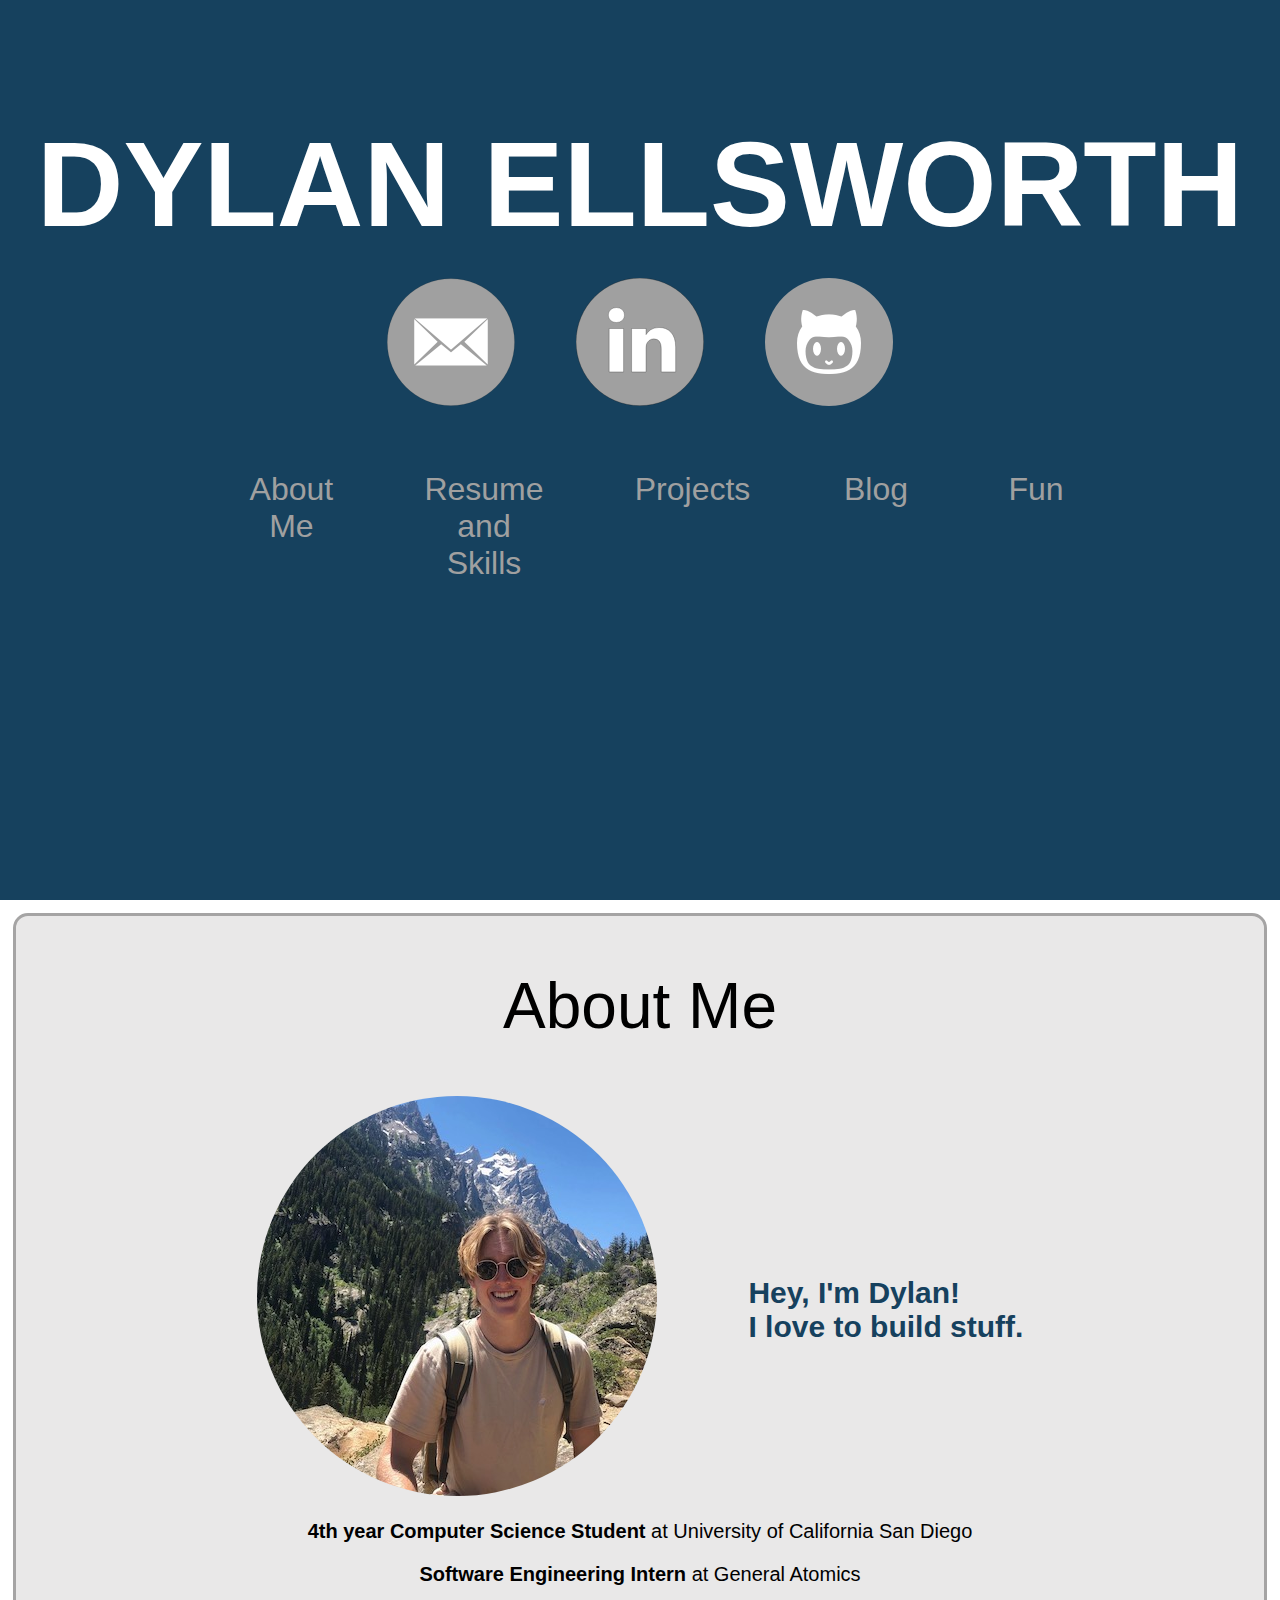
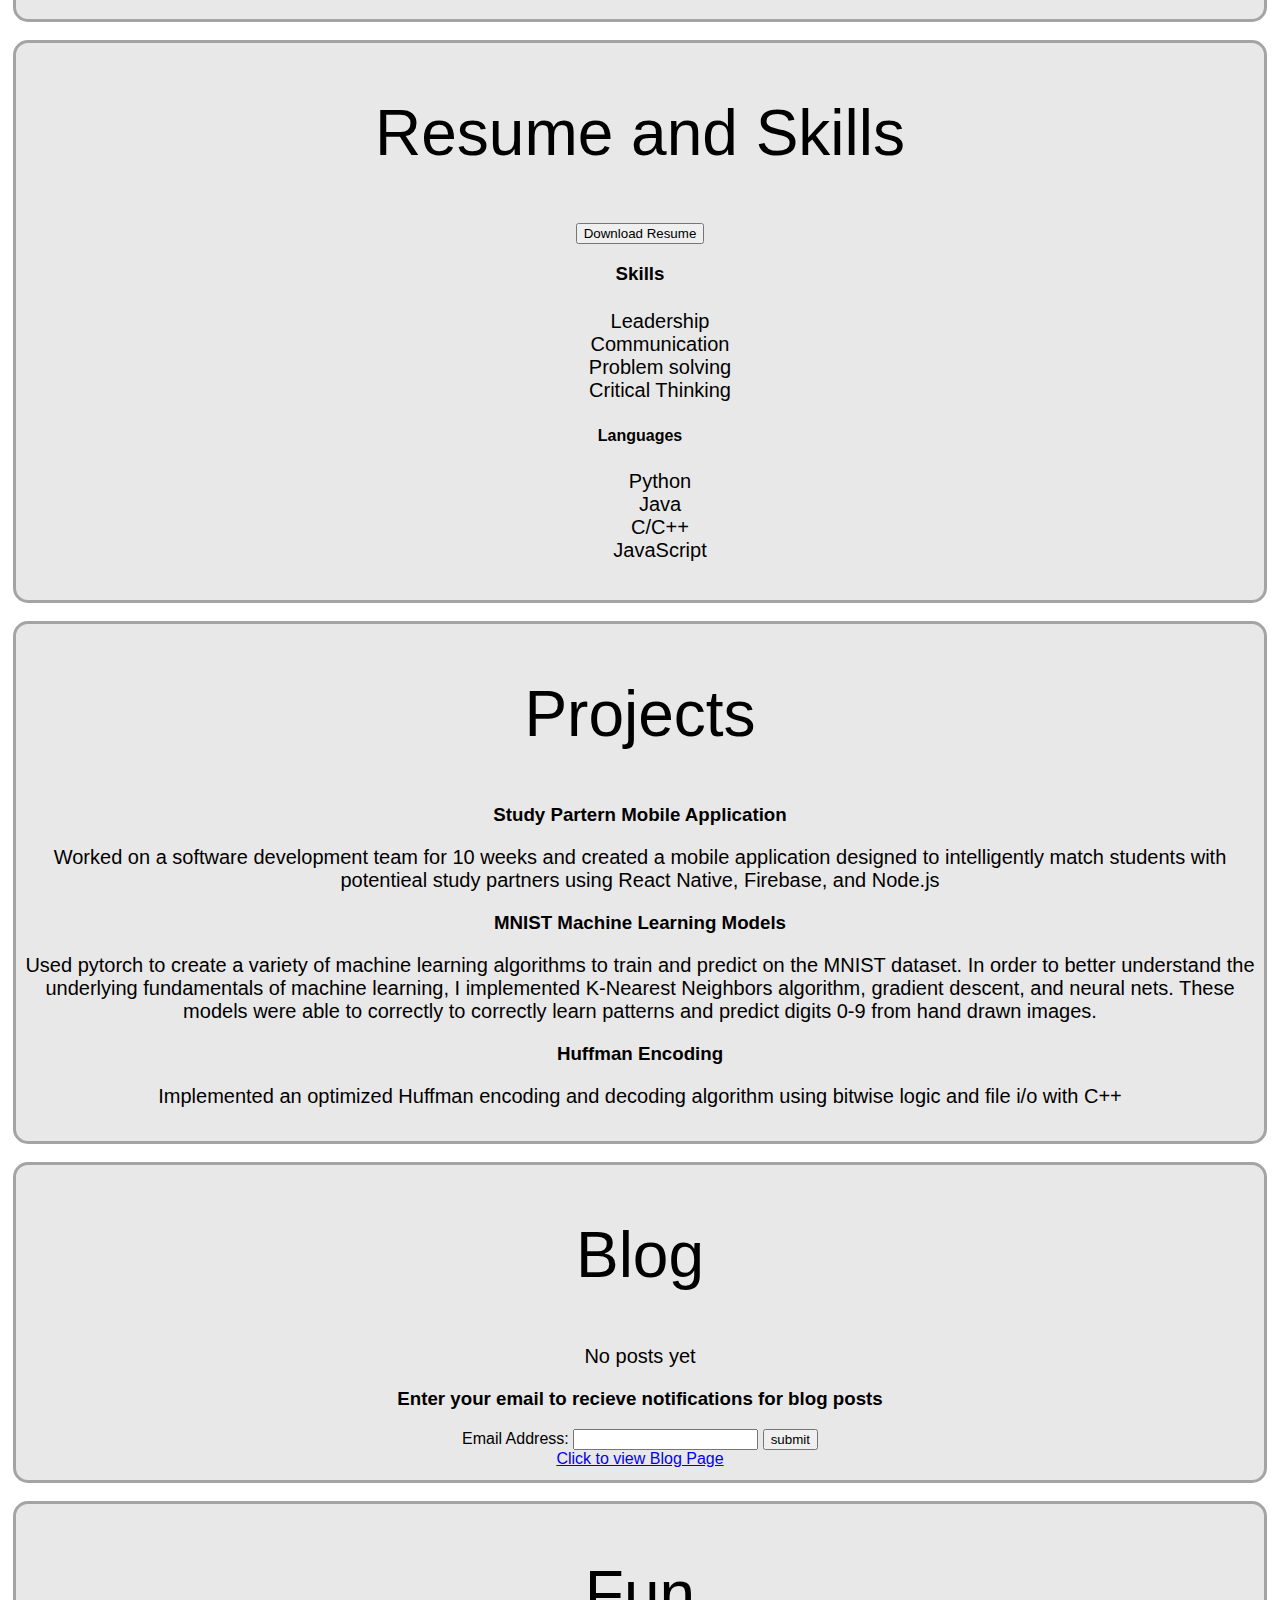
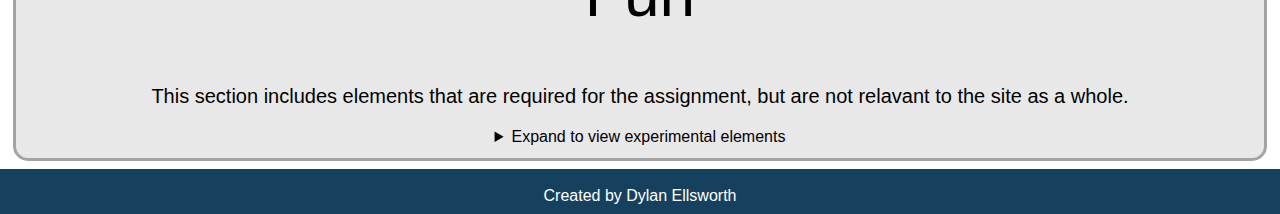
==== public/index.html @ eb7c771f "Add files via upload" ====
<!DOCTYPE html>
<html lang="en">

<head>
	<meta charset="utf-8" />
	<meta name="description" content="Dylan Ellsworth's personal portfolio website" />
	<meta name="keywords" content="HTML, CSS, JavaScript" />
	<meta name="author" content="Dylan Ellsworth" />
	<meta name="viewport" content="width=device-width, initial-scale=1.0" />
	<title>Dylan Ellsworth - CSE 134B</title>
	<link href="images/favicon.ico" rel="icon" />
	<link href="styles/main.css" rel="stylesheet" />
	<style>
		canvas {border:1px solid #000000;}
	</style>
	<!-- Global site tag (gtag.js) - Google Analytics -->
	<script async src="https://www.googletagmanager.com/gtag/js?id=G-6L3LLJ7QGW"></script>
	<script>
  		window.dataLayer = window.dataLayer || [];
  		function gtag(){dataLayer.push(arguments);}
  		gtag('js', new Date());

  		gtag('config', 'G-6L3LLJ7QGW');
	</script>
</head>

<body>
	<header>
		<div id="intro">
			<h1>DYLAN ELLSWORTH</h1>
			<div id="socialLinks">
				<a href="mailto:djellswo@ucsd.edu">
					<img id="emailIcon" alt="email" src="images/email_icon_dark.png">
				</a>
				<a href="https://www.linkedin.com/in/dylan-ellsworth-5047b3178/">
					<img id="linkedinIcon" alt="linkedin profile" src="images/linkedin_icon_dark.png">
				</a>
				<a href="https://github.com/dylanellsworth/">
					<img id="githubIcon" alt="github profile" src="images/github_icon_dark.png">
				</a>
			</div>
			<nav>
				<ul>
					<li><a href="#aboutMe">About Me</a></li>
					<li><a href="#resume">Resume and Skills</a></li>
					<li><a href="#projects">Projects</a></li>
					<li><a href="#blog">Blog</a></li>
					<li><a href="#fun">Fun</a></li>
				</ul>
			</nav>
		</div>
	</header>

	<main>
		<section id="aboutMe">
			<div class="container">
				<h2>About Me</h2>
				<img src="images/DylanTetons.JPG" alt="Picture of Dylan" style="border-radius: 50%; display: inline-block; margin-left: 5;" draggable="false"/>
				<div id="aboutContents" style="height: 80%; margin-top: 150px; vertical-align: top; display: inline-block; text-align: left; margin-left: 7%;">
					<p style="font-size: 30px; font-weight: bold; color: rgb(22, 65, 94);">Hey, I'm Dylan!<br>
					I love to build stuff.</p>
				</div>
				<p><b>4th year Computer Science Student</b> at University of California San Diego</p>
				<p><b>Software Engineering Intern</b> at General Atomics</p>
			</div>
		</section>
		<hr/>
		<section id="resume">
			<div class="container">
				<h2>Resume and Skills</h2>
				<button>Download Resume</button>
				<h3>Skills</h3>
				<ol>
					<li>Leadership</li>
					<li>Communication</li>
					<li>Problem solving</li>
					<li>Critical Thinking</li>
				</ol>
				<h4>Languages</h4>
				<ol>
					<li>Python</li>
					<li>Java</li>
					<li>C/C++</li>
					<li>JavaScript</li>
				</ol>
			</div>
		</section>
		<hr/>
		<section id="projects">
			<div class="container">
				<h2>Projects</h2>
				<div class="project">
					<h3>Study Partern Mobile Application</h3>
					<p>
						Worked on a software development team for 10 weeks and created a mobile application
						designed to intelligently match students with potentieal study partners using React 
						Native, Firebase, and Node.js
					</p>
				</div>
				<div class="project">
					<h3>MNIST Machine Learning Models</h3>
					<p>
						Used pytorch to create a variety of machine learning algorithms to train and predict 
						on the MNIST dataset. In order to better understand the underlying fundamentals 
						of machine learning, I implemented K-Nearest Neighbors algorithm, gradient descent, 
						and neural nets. These models were able to correctly to correctly learn patterns and 
						predict digits 0-9 from hand drawn images. 
					</p>
				</div>
				<div class="project">
					<h3>Huffman Encoding</h3>
					<p>
						Implemented an optimized Huffman encoding and decoding algorithm using bitwise logic
						and file i/o with C++
					</p>
				</div>
			</div>
		</section>
		<hr/>
		<section id="blog">
			<div class="container">
				<h2>Blog</h2>
				<p>No posts yet</p>
				<h3>Enter your email to recieve notifications for blog posts</h3>
				<form>
					<label for="emailInput">Email Address:</label>
					<input type="text" id="emailInput" name="emailInput">
					<input type="submit" value="submit">					
				</form>
				<a href="./styledcrud.html">Click to view Blog Page</a>
			</div>
		</section>
		<hr/>
		<section id="fun">
			<div class="container">
				<h2>Fun</h2>
				<p>
					This section includes elements that are required for the assignment, but are not relavant to the 
					site as a whole.
				</p>
				<details>
					<summary>Expand to view experimental elements</summary>
					<h3>Mason Ho in Tahiti</h3>
					<iframe height="480" width="500" src="https://youtube.com/embed/_WeT9XYy8HU"></iframe>
					<h3>Sunset on Catalina Island</h3>
					<video controls height="393" width="700" style="width: 50%;">
						<source src="videos/Catalina.mp4" type="video/mp4" />
						<div class="error">Your browser does not support the video tag.</div>
					</video>
					<h3>Picture of Needles Highway</h3>
					<picture>
						<img src="images/needles.jpg" alt="Picture of Needles rock formations in South Dakota">
					</picture>
					<h3>Sample Audio Clip</h3>
					<audio controls>
						<source src="sounds/sample.mp3" type="audio/mp3">
					</audio>
					<h3>Input Field Test</h3>
   		     		<canvas id="testCanvas" width="200" height="100">
       			  		 Your browser does not support the HTML canvas tag.</canvas>
          			<script>
          				var c = document.getElementById("testCanvas");
          				var ctx = c.getContext("2d");
         				ctx.moveTo(0,0);
         				ctx.lineTo(200,100);
         				ctx.moveTo(200,0);
        				ctx.lineTo(0,100);
          				ctx.moveTo(100,0);
          				ctx.lineTo(100,100);
          				ctx.stroke();
          			</script>
					<table>
						<caption>Different inline tags</caption>
						<colgroup>
							<col span="1" class="word">
							<col span="3" class="styletag">
						</colgroup>
						<tr>
							<th>Word</th>
							<th>Emphasis</th>
							<th>Italics</th>
							<th>Strong</th>
						</tr>
						<tr>
							<td>test</td>
							<td><em>test</em></td>
							<td><i>test</i></td>
							<td><strong>test</strong></td>
						</tr>
					</table>
					<p>This was created using the html <code>table</code> tag</p>
					<svg width="200" height="200">
						<circle cx="100" cy="100" r="90" stroke="black" stroke-width="5" fill="purple" />
					</svg>
					<pre>Wow!       look at this whitespace</pre>
					<label for="food-select">Choose your favorite food:</label>
					<select id="food-select">
						<optgroup label="Meats">
							<option>Steak</option>
							<option>Chicken</option>
							<option>Fish</option>
						</optgroup>
						<optgroup label="Soups">
							<option>Clam Chowder</option>
							<option>Tomato</option>
							<option>Miso</option>
						</optgroup>
					</select>
					<form>
						<fieldset>
							<legend>Select your prefered mode of transportation</legend>
							<input type="radio" id="walk" name="transportation">
							<label for="walk">walk</label>
							<input type="radio" id="bike" name="transportation">
							<label for="bike">bike</label>
							<input type="radio" id="bus" name="transportation">
							<label for="bus">bus</label>
							<input type="radio" id="car" name="transportation">
							<label for="car">car</label>
						</fieldset>
					</form>
					<p>
						Here is a sample of text inside a paragraph tag. 
					</p>
					<aside>
						This is an aside to the paragraph.
					</aside>
					<label for="beach">Select a Beach in San Diego:</label>
					<input list="beaches" id="beach" name="beach"/>
					<datalist id="beaches">
						<option value="Mission Beach"></option>
						<option value="Pacific Beach"></option>
						<option value="La Jolla Shores"></option>
						<option value="Torrey Pines"></option>
						<option value="Del Mar"></option>
					</datalist>
					<br/>
					<textarea id="story" name="story" rows="5" cols="60">Tell me a story.</textarea>
					<br/>
					<details>
						<summary>Expand for more information</summary>
						More information.
					</details>
					<template>
						<h4>A new template heading</h4>
						<p>This is a template paragraph</p>
					</template>
					<figure>
						<img src="images/rainforest.jpeg" alt="Rainforest on Oahu">
						<figcaption>A photo of the forest on the island of Oahu</figcaption>
					</figure>
				</details>
			</div>
		</section>
	</main>

	<footer>
		<hr/>
		<p>Created by Dylan Ellsworth</p>
	</footer>
</body>

</html>
---- public/styles/main.css ----
:root {
    --header-color: rgb(22, 65, 94);
    --footer-color: white;
}
html {
    justify-content: center;
    text-align: center;
    font-family: Arial, Arial, Helvetica, sans-serif;
}

header {
    background-size: 100%;
    background-color: var(--header-color);
    vertical-align: middle;
    justify-content: center;
    text-align: center;
    height: 100vh;
    width: 100vw;
    margin:0;
    margin-bottom: 1%;
}
body {
    background: url(/public/images/tile-background.jpeg);
    /* cite: https://imgur.com/gallery/LMVuA */
    background-repeat: repeat-x;
    background-size: cover;
    height: 100%;
    width: 100%;
    background-attachment: fixed;
    background-position: center;
    margin: 0;
  }
footer {
    background-color: rgb(22, 65, 94);
    height: 5vh;
}
footer p{
    color: var(--footer-color);
}
#intro {
    height: 50%;
    width: 95%;
    margin-top: 9%;
    display: inline-block;
    vertical-align: middle;
}
h1 {
    color: white;
    font-size: 120px;
    margin: 0;
    animation-duration: 2s;
    animation-name: slidein;
}
#socialLinks {
    display: flex;
    column-gap: 5%;
    justify-content: center;
    padding-top: 2%;
}
#emailIcon:hover {
    content: url(../images/email_icon_light.png);
}
#linkedinIcon:hover {
    content: url(../images/linkedin_icon_light.png);
}
#githubIcon:hover {
    content: url(../images/github_icon_light.png);
}
@keyframes slidein {
    from {
      margin-top: 100%;
      width: 150%;
    }
  
    to {
      margin-right: 100%;
      width: 100%;
    }
}
nav{
    display: flex;
    justify-content: center;
    list-style-type: none;
    width: 100%;
    overflow: hidden;
    position: relative;
}
nav ul {
    list-style-type: none;
    overflow: hidden;
    display: flex;
    width: 75%;
}
nav ul li {
    text-decoration: none;
    width: 250%;
    padding: 5%;
}
nav ul li a{

    color: rgb(160, 160, 160);
    text-align: center;
    text-decoration: none;
    display: inline-block;
    font-size: 32px;
}
nav ul li a:hover {
    color: white;
}
h2 {
    font-size: 400%;
}
hr {
    opacity: 0%;
}
.container {
    background-color: rgb(233, 232, 232);
    border: solid;
    border-color: rgb(165, 164, 164);
    border-radius: 15px;
    margin-left: 1%;
    margin-right: 1%;
    padding-bottom: 1%;
}
.container h2 {
    text-align: center;
    font-weight:900;
    font-weight:initial;
}
.container p {
    font-size: 20px;
}
.container ol {
    list-style-type: none;
    font-size: 25px;
}
.container ol li {
    list-style-type: none;
    font-size: 20px;
}
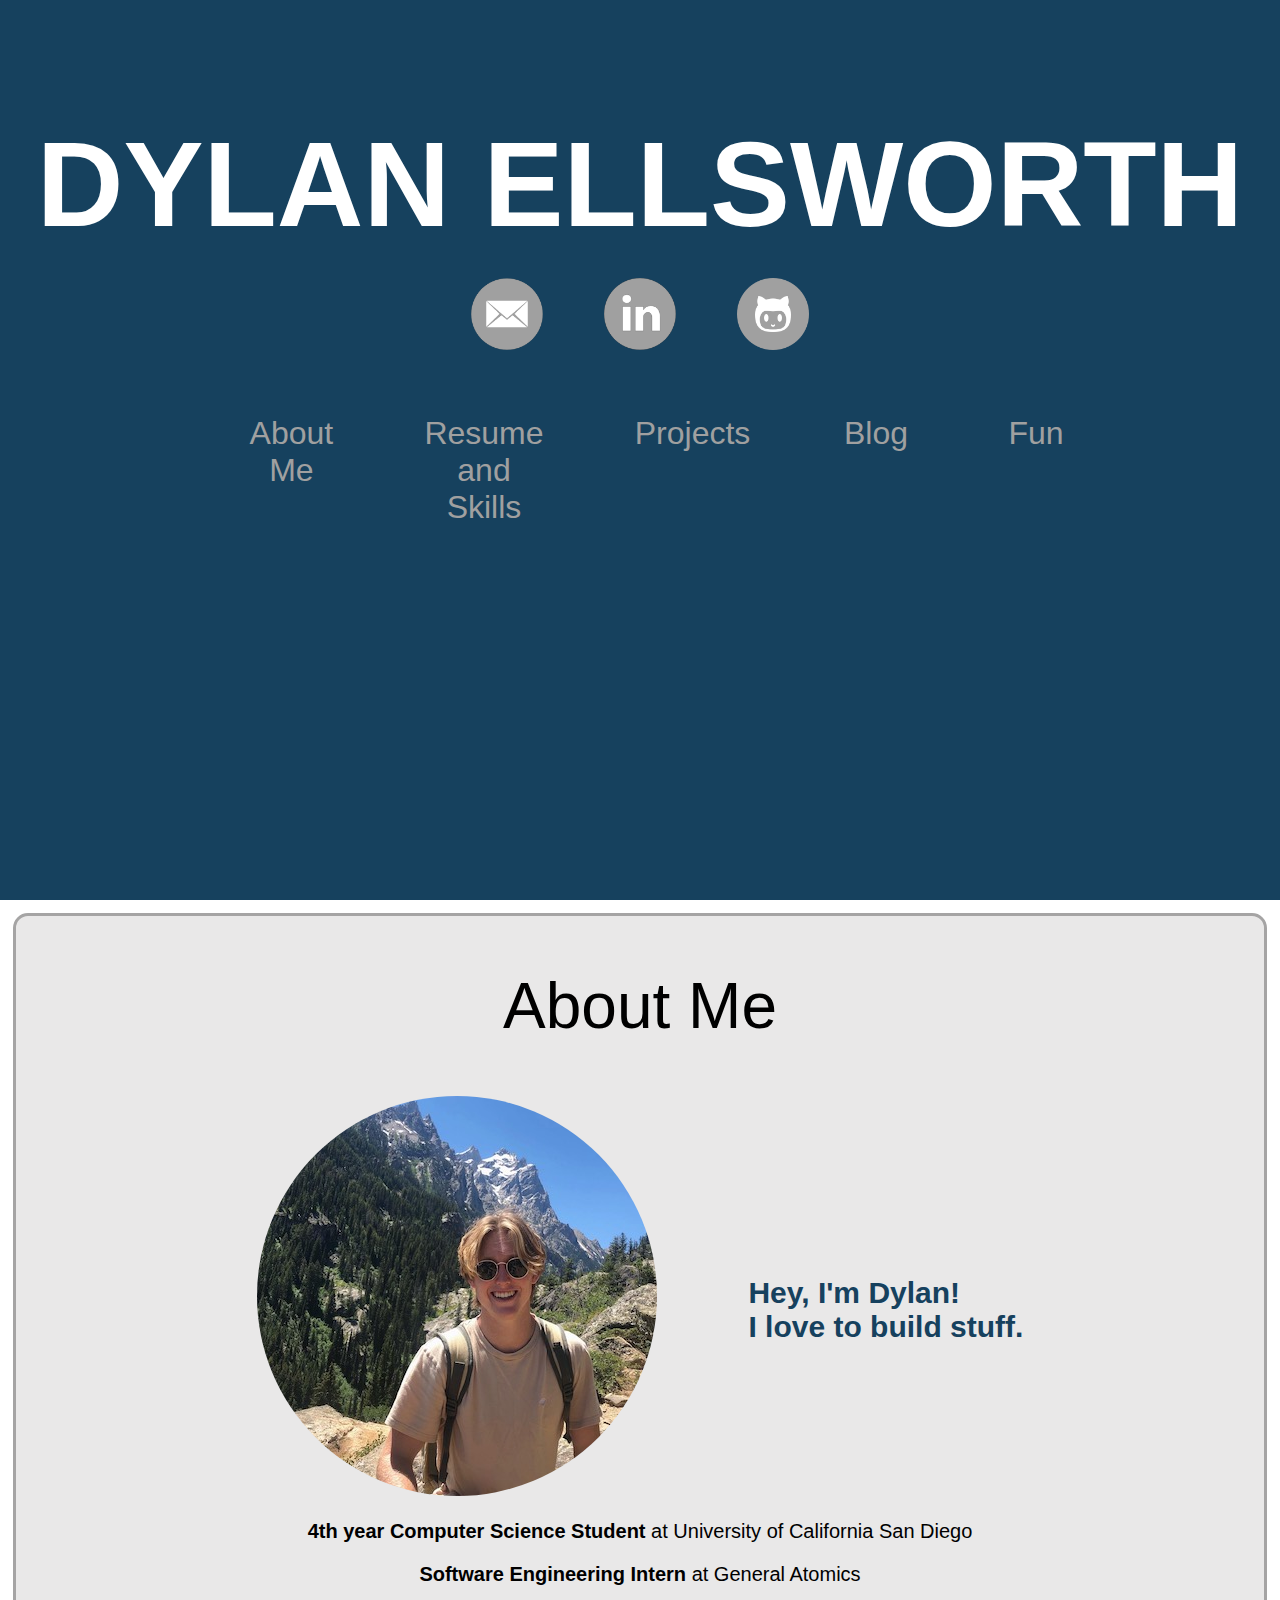
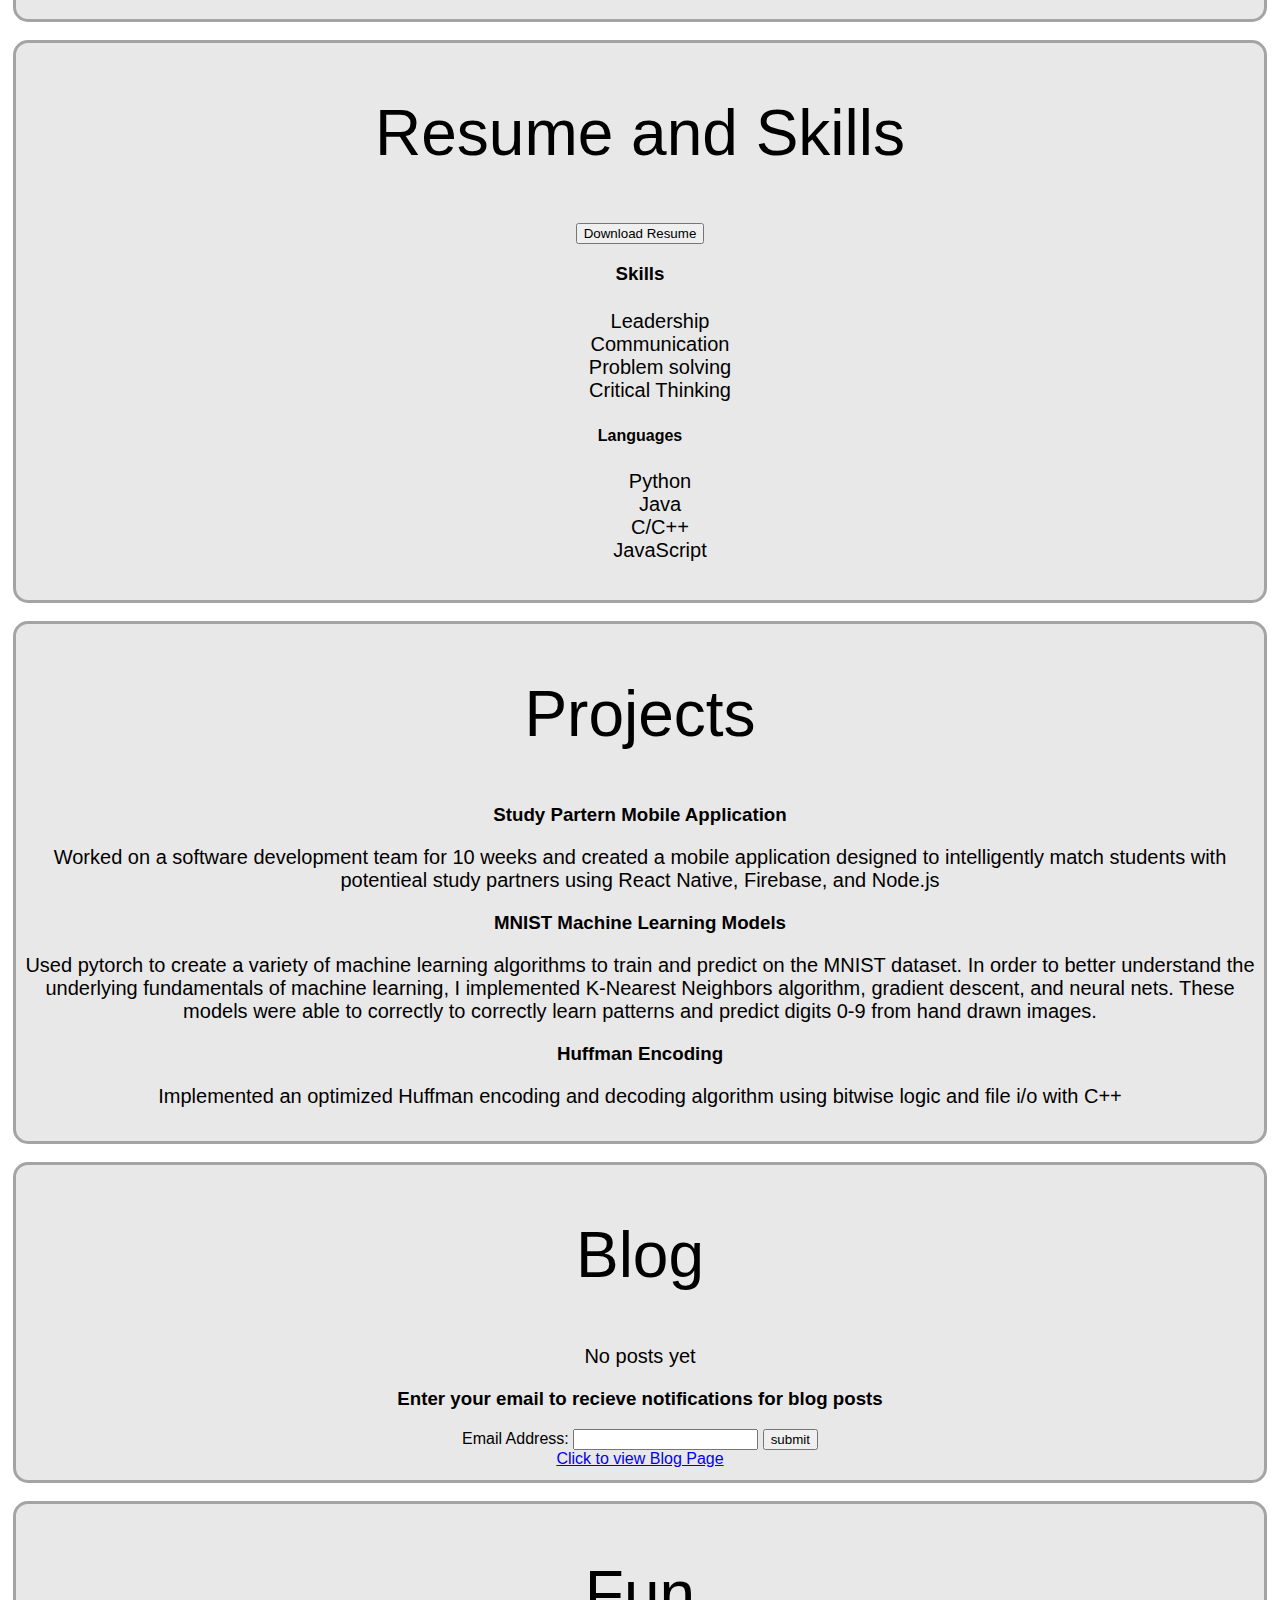
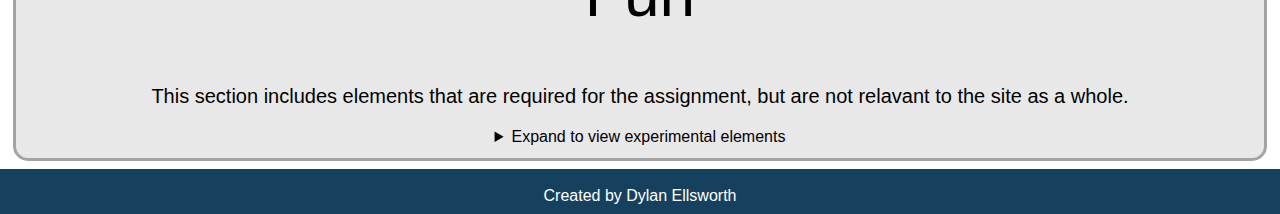
==== commit c836e828: "added changes to social icon dimensions" ====
--- a/public/index.html
+++ b/public/index.html
@@ -14,13 +14,13 @@
 		canvas {border:1px solid #000000;}
 	</style>
 	<!-- Global site tag (gtag.js) - Google Analytics -->
-	<script async src="https://www.googletagmanager.com/gtag/js?id=G-6L3LLJ7QGW"></script>
+	<script async src="https://www.googletagmanager.com/gtag/js?id=G-KLKGNZEP34"></script>
 	<script>
   		window.dataLayer = window.dataLayer || [];
   		function gtag(){dataLayer.push(arguments);}
   		gtag('js', new Date());
 
-  		gtag('config', 'G-6L3LLJ7QGW');
+  		gtag('config', 'G-KLKGNZEP34');
 	</script>
 </head>
 
@@ -30,13 +30,13 @@
 			<h1>DYLAN ELLSWORTH</h1>
 			<div id="socialLinks">
 				<a href="mailto:djellswo@ucsd.edu">
-					<img id="emailIcon" alt="email" src="images/email_icon_dark.png">
+					<img id="emailIcon" class="socialIcon" alt="email" src="images/email_icon_dark.png">
 				</a>
 				<a href="https://www.linkedin.com/in/dylan-ellsworth-5047b3178/">
-					<img id="linkedinIcon" alt="linkedin profile" src="images/linkedin_icon_dark.png">
+					<img id="linkedinIcon" class="socialIcon" alt="linkedin profile" src="images/linkedin_icon_dark.png">
 				</a>
 				<a href="https://github.com/dylanellsworth/">
-					<img id="githubIcon" alt="github profile" src="images/github_icon_dark.png">
+					<img id="githubIcon" class="socialIcon" alt="github profile" src="images/github_icon_dark.png">
 				</a>
 			</div>
 			<nav>
@@ -141,7 +141,7 @@
 				<details>
 					<summary>Expand to view experimental elements</summary>
 					<h3>Mason Ho in Tahiti</h3>
-					<iframe height="480" width="500" src="https://youtube.com/embed/_WeT9XYy8HU"></iframe>
+					<iframe title="Mason Ho in Tahiti" height="480" width="500" src="https://youtube.com/embed/_WeT9XYy8HU"></iframe>
 					<h3>Sunset on Catalina Island</h3>
 					<video controls height="393" width="700" style="width: 50%;">
 						<source src="videos/Catalina.mp4" type="video/mp4" />
@@ -235,7 +235,7 @@
 						<option value="Del Mar"></option>
 					</datalist>
 					<br/>
-					<textarea id="story" name="story" rows="5" cols="60">Tell me a story.</textarea>
+					<textarea label="storyInput" id="story" name="story" rows="5" cols="60">Tell me a story.</textarea>
 					<br/>
 					<details>
 						<summary>Expand for more information</summary>
--- a/public/styles/main.css
+++ b/public/styles/main.css
@@ -20,7 +20,7 @@
     margin-bottom: 1%;
 }
 body {
-    background: url(/public/images/tile-background.jpeg);
+    background: url(../images/tile-background.jpeg);
     /* cite: https://imgur.com/gallery/LMVuA */
     background-repeat: repeat-x;
     background-size: cover;
@@ -36,6 +36,10 @@
 }
 footer p{
     color: var(--footer-color);
+}
+.socialIcon {
+    width: 72px;
+    height: 72px;
 }
 #intro {
     height: 50%;
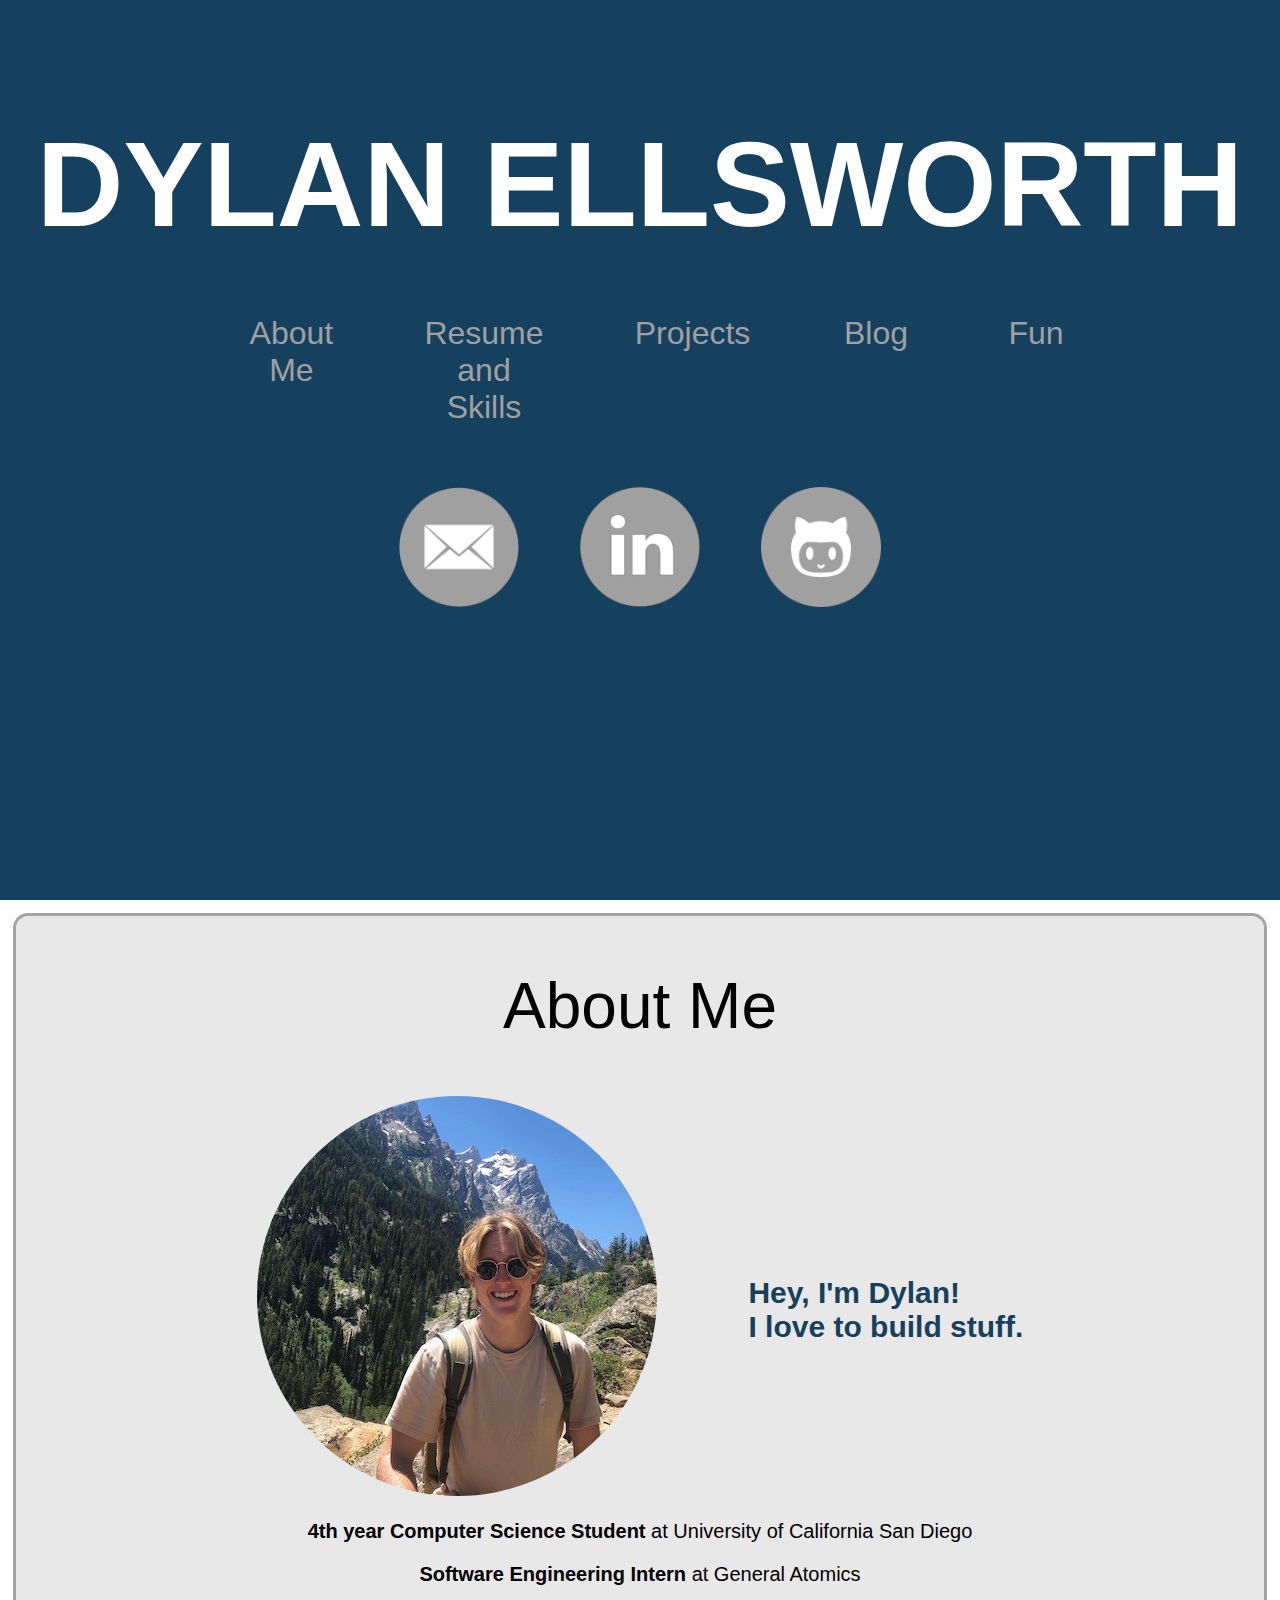
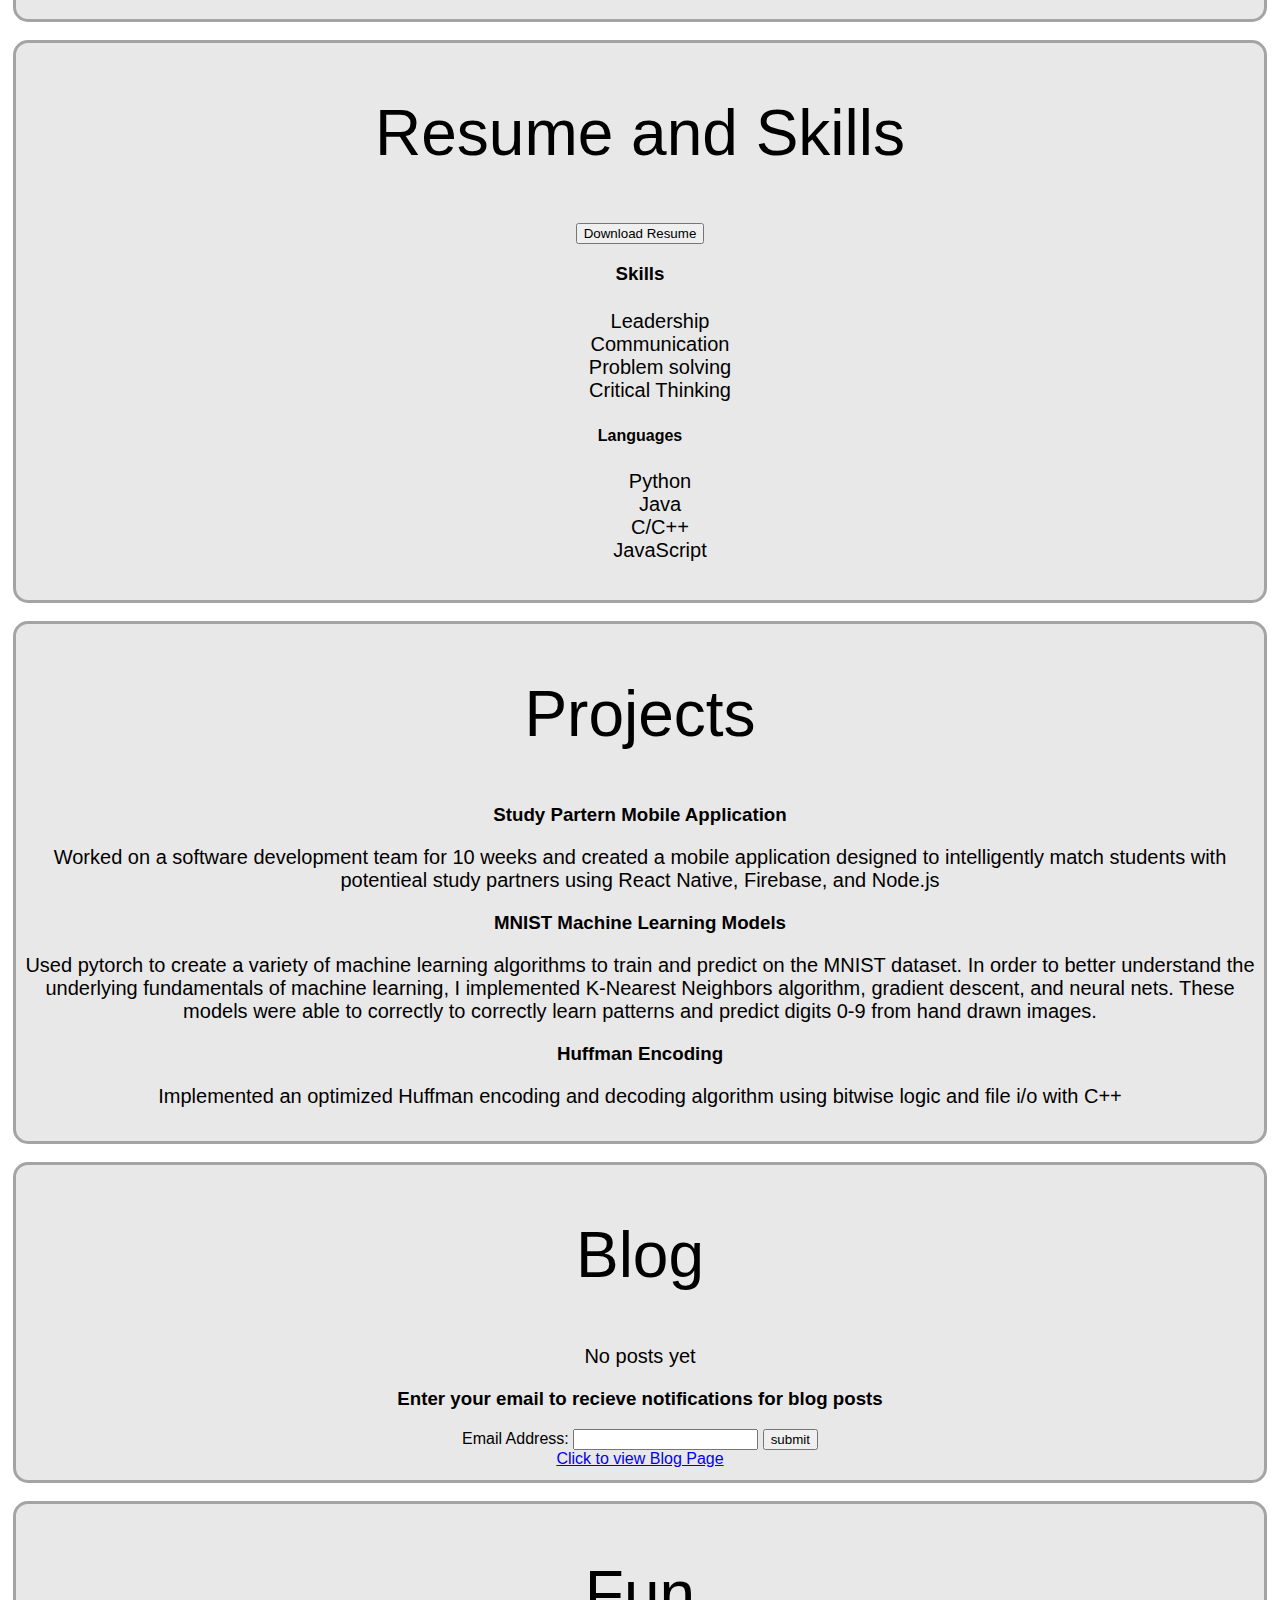
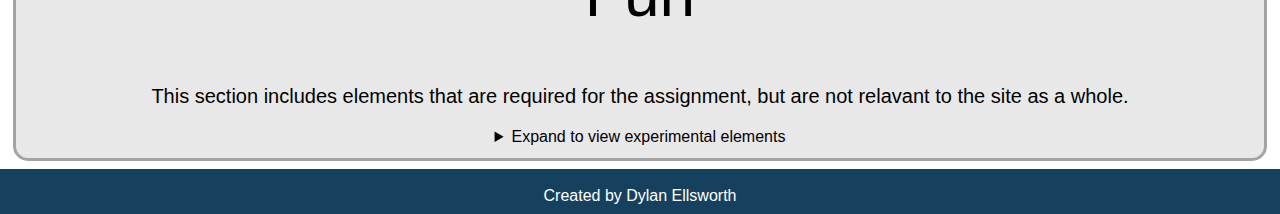
==== commit 50b205c9: "changed navbar and social link ordering" ====
--- a/public/index.html
+++ b/public/index.html
@@ -28,6 +28,15 @@
 	<header>
 		<div id="intro">
 			<h1>DYLAN ELLSWORTH</h1>
+			<nav>
+				<ul>
+					<li><a href="#aboutMe">About Me</a></li>
+					<li><a href="#resume">Resume and Skills</a></li>
+					<li><a href="#projects">Projects</a></li>
+					<li><a href="#blog">Blog</a></li>
+					<li><a href="#fun">Fun</a></li>
+				</ul>
+			</nav>
 			<div id="socialLinks">
 				<a href="mailto:djellswo@ucsd.edu">
 					<img id="emailIcon" class="socialIcon" alt="email" src="images/email_icon_dark.png">
@@ -39,15 +48,6 @@
 					<img id="githubIcon" class="socialIcon" alt="github profile" src="images/github_icon_dark.png">
 				</a>
 			</div>
-			<nav>
-				<ul>
-					<li><a href="#aboutMe">About Me</a></li>
-					<li><a href="#resume">Resume and Skills</a></li>
-					<li><a href="#projects">Projects</a></li>
-					<li><a href="#blog">Blog</a></li>
-					<li><a href="#fun">Fun</a></li>
-				</ul>
-			</nav>
 		</div>
 	</header>
 
--- a/public/styles/main.css
+++ b/public/styles/main.css
@@ -38,8 +38,8 @@
     color: var(--footer-color);
 }
 .socialIcon {
-    width: 72px;
-    height: 72px;
+    width: 120px;
+    height: 120px;
 }
 #intro {
     height: 50%;
@@ -59,7 +59,7 @@
     display: flex;
     column-gap: 5%;
     justify-content: center;
-    padding-top: 2%;
+
 }
 #emailIcon:hover {
     content: url(../images/email_icon_light.png);
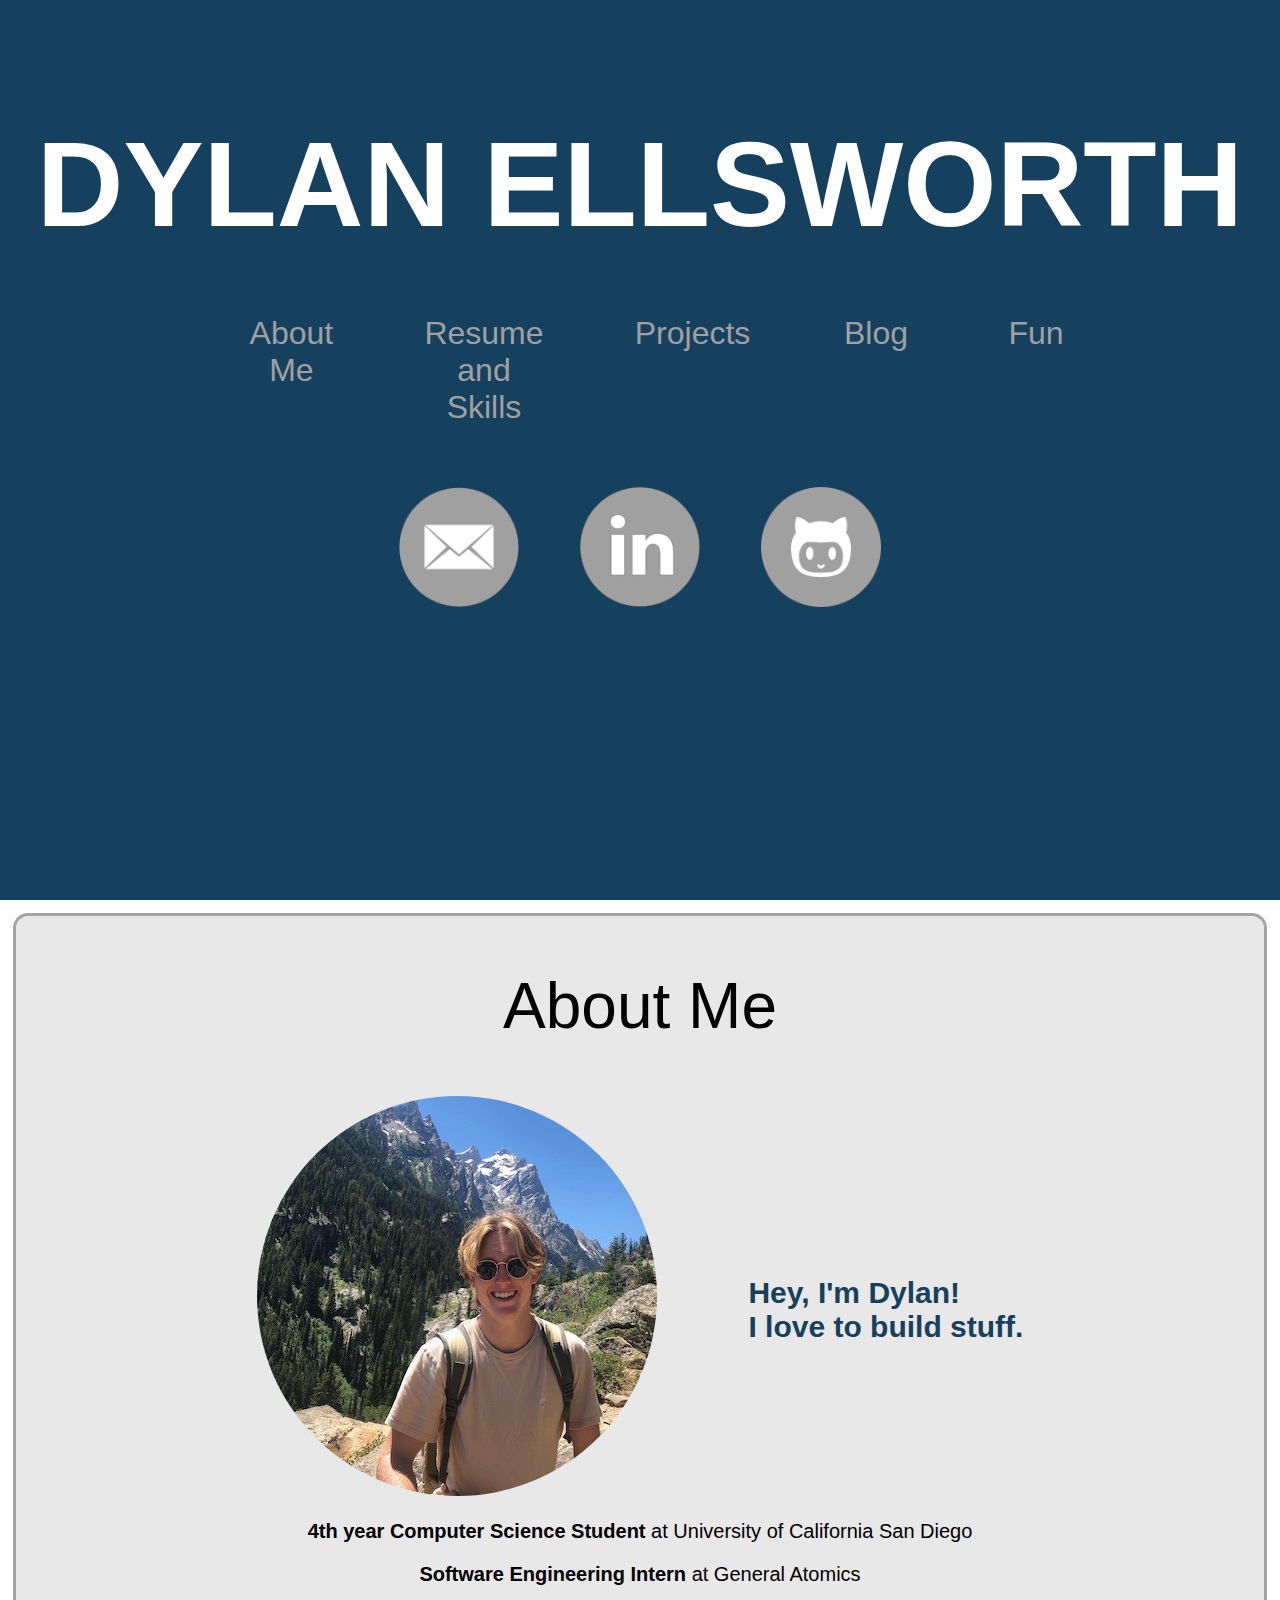
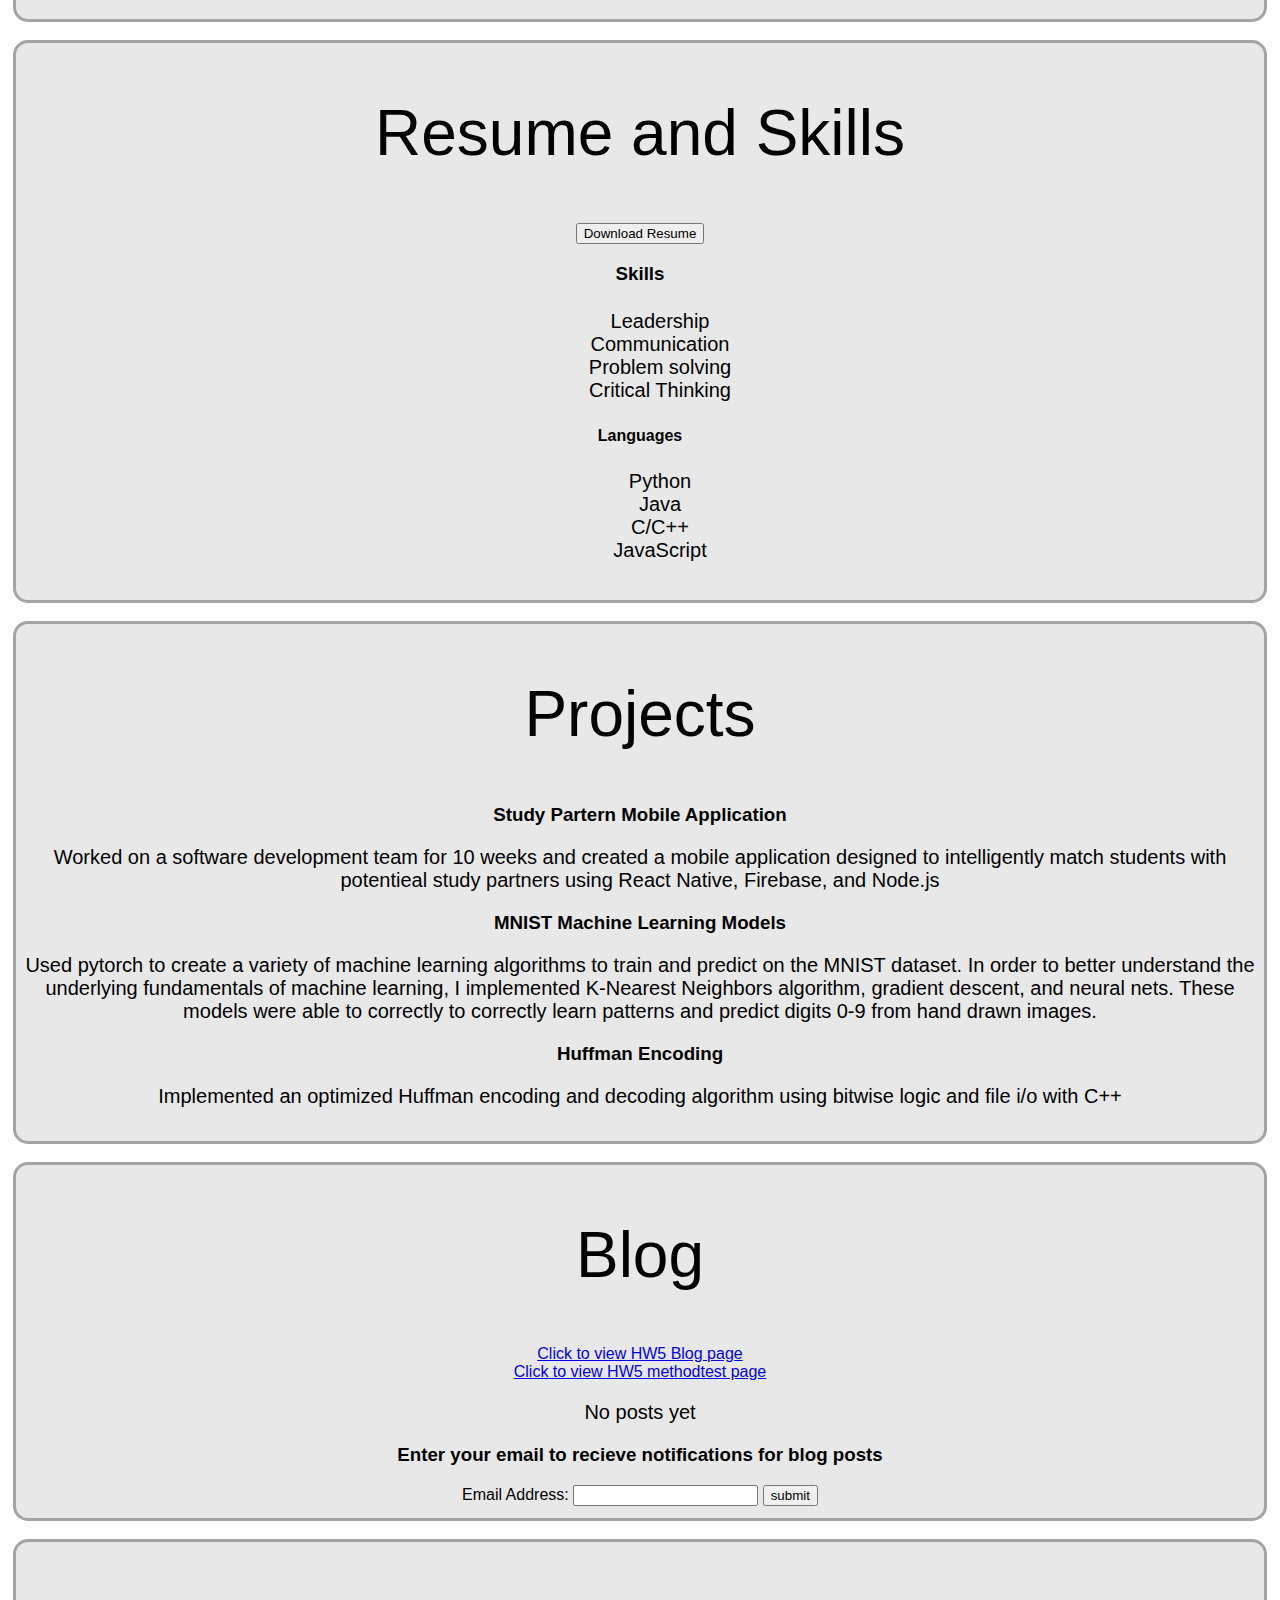
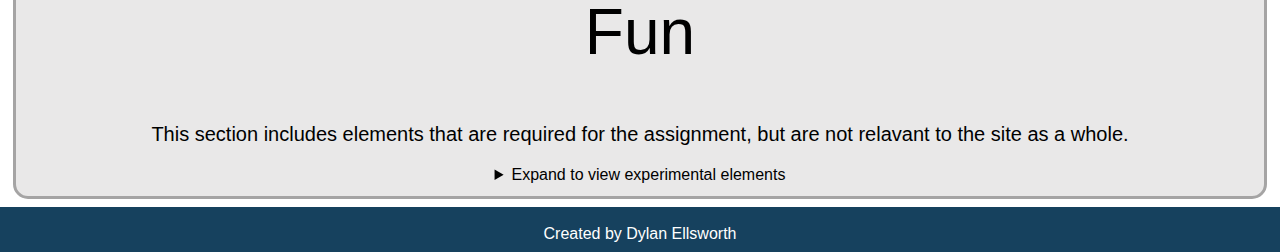
==== commit 35937b9d: "more updates to readme and files to turn in" ====
--- a/public/index.html
+++ b/public/index.html
@@ -120,6 +120,9 @@
 		<section id="blog">
 			<div class="container">
 				<h2>Blog</h2>
+				<a href="./auth.html">Click to view HW5 Blog page</a>
+				<br>
+				<a href="./methodtest.html">Click to view HW5 methodtest page</a>
 				<p>No posts yet</p>
 				<h3>Enter your email to recieve notifications for blog posts</h3>
 				<form>
@@ -127,7 +130,6 @@
 					<input type="text" id="emailInput" name="emailInput">
 					<input type="submit" value="submit">					
 				</form>
-				<a href="./styledcrud.html">Click to view Blog Page</a>
 			</div>
 		</section>
 		<hr/>
